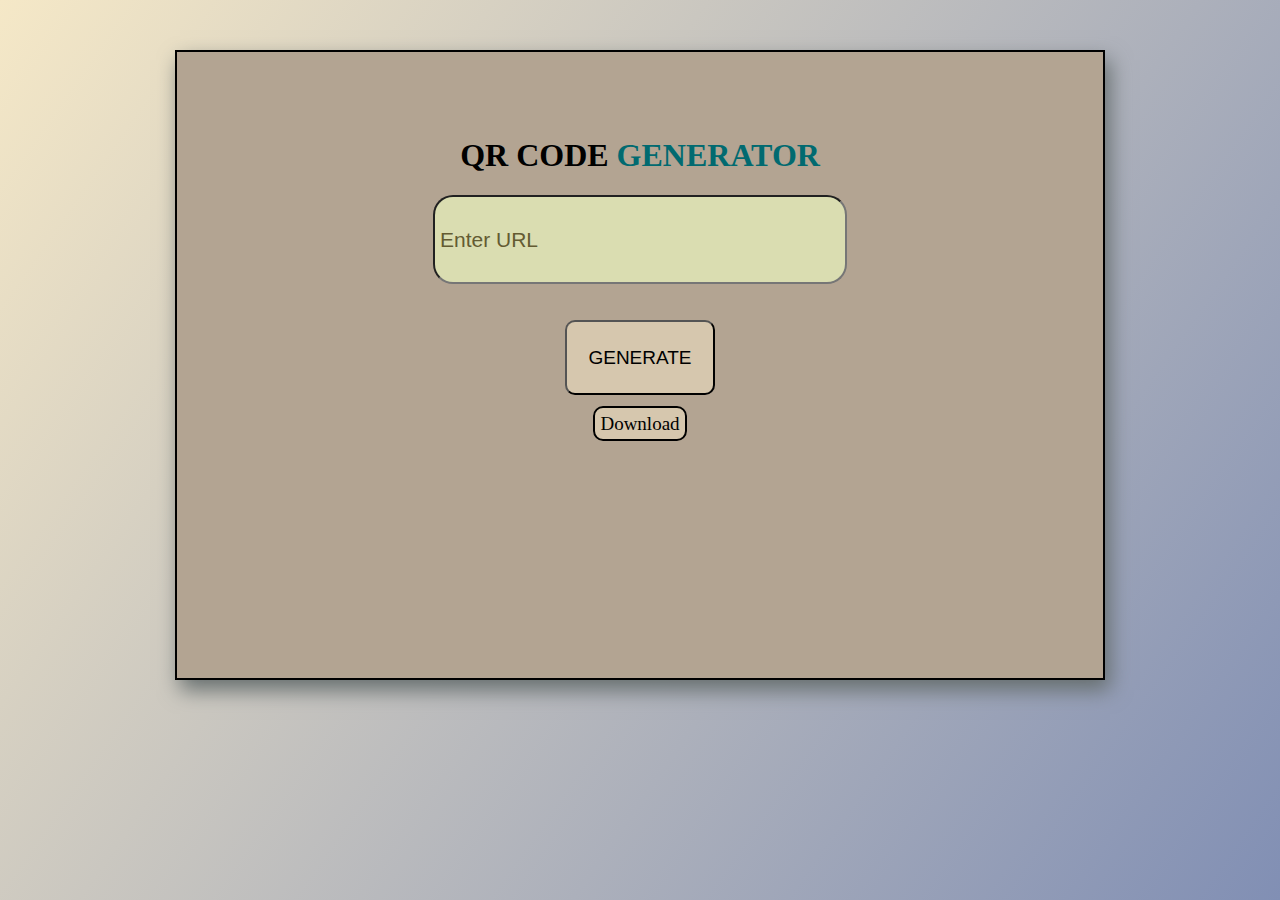
==== index.html @ a8901a0c "Added download option!" ====
<!DOCTYPE html>
<html lang="en">
<head>
    <meta charset="UTF-8">
    <meta name="viewport" content="width=device-width, initial-scale=1.0">
    <link rel="stylesheet" href="qrstyle.css">
    <title>QR Code</title>
</head>
<body>
   
<center>
    <div class="container">
        <h1>QR CODE <span>GENERATOR</span> </h1>
        <div id="qrbox">
            <input type="text" id="qrtext" placeholder="Enter URL"><br><br>
            <div id="imgbox">
                <img src="" alt="" id="qrimg" ><br>
            </div>
            <button id="btn" onclick="myfunction()">GENERATE</button>
        </div>
        <br><a href="" id="downloadLink">Download</a>
    </div>
</center>
<script src="qrscript.js"></script>
</body> 
</html>
---- qrstyle.css ----
body {
    background-image: linear-gradient(125deg, #F5E8C7, #818FB4);
    background-repeat: no-repeat;
    background-size: cover;
    background-attachment: fixed;
}

.container{
    border: 2px solid rgb(0, 0, 0);
    width: 800px;
    /* max-width: 100%; */
    height: 500px;
    background-color: #B3A492;
    padding: 5%; 
   margin-top: 50px; 
   margin-top: 50px; 
   margin-top: 50px; 
   margin-top: 50px; 
   box-shadow: 5px 10px 20px #676f6f;
    
}


.container h1 span{
    color: #016A70;
    
}



#qrtext{
    background-color: #DADDB1;
    height: 75px;
    padding: 5px;
    width: 400px;
    border-radius: 20px;
    outline: none;
    font-size: 21px;
}


#qrtext::placeholder{
    color: #635b32;
    font-size: 21px;
    justify-content: center;
    align-items: center;
}

#imgbox{
    width: 1100px;
    border-radius: 5px;
    max-height: auto;
    overflow: hidden;
    transition: max-height 0.4s ease;
}

#imgbox img{
    width:100%;
    
}

#imgbox.showimg{
    max-width: 200px;
    margin: 10px auto;
    border: 1px solid #d1d1d1;
    border-bottom: 2px;
}


#btn{
    background-color: #D6C7AE;
    height: 75px;
    width: 150px;
    padding: 5px;
    cursor: pointer;
    border-radius: 10px;
    font-size: 19px;
    transition: all 0.3s ease-in-out 0s;


}
#btn:hover{
    border: 2px solid black;
    background-color: #6C3428;
    color: #fff;
    box-shadow: 0px 5px 20px #6c6867;
}

#btnremove{
 visibility: hidden;
}

#downloadLink{
    border: 2px solid black;
    background-color: #D6C7AE;
    height: 75px;
    width: 150px;
    padding: 5px;
    cursor: pointer;
    border-radius: 10px;
    font-size: 19px;
    transition: all 0.3s ease-in-out 0s;
    text-decoration: none;
    color: black;
}
#downloadLink:hover{
    border: 2px solid black;
    background-color: #6C3428;
    color: #fff;
    box-shadow: 0px 5px 20px #6c6867;
}
@media screen and (max-width: 992px) {
    .container {
        width: 70%; 
        margin-right: 50px;
        margin-left: 25px;
        margin-bottom: 10px;


        margin-top: 10%; 
    }

    #qrtext {
        width: 100%; 
    }

    #imgbox {
        width: 50%; 
    }

    #btn {
        width: 50%;
    }
    #downloadLink {
        width: 20%;
    }
}
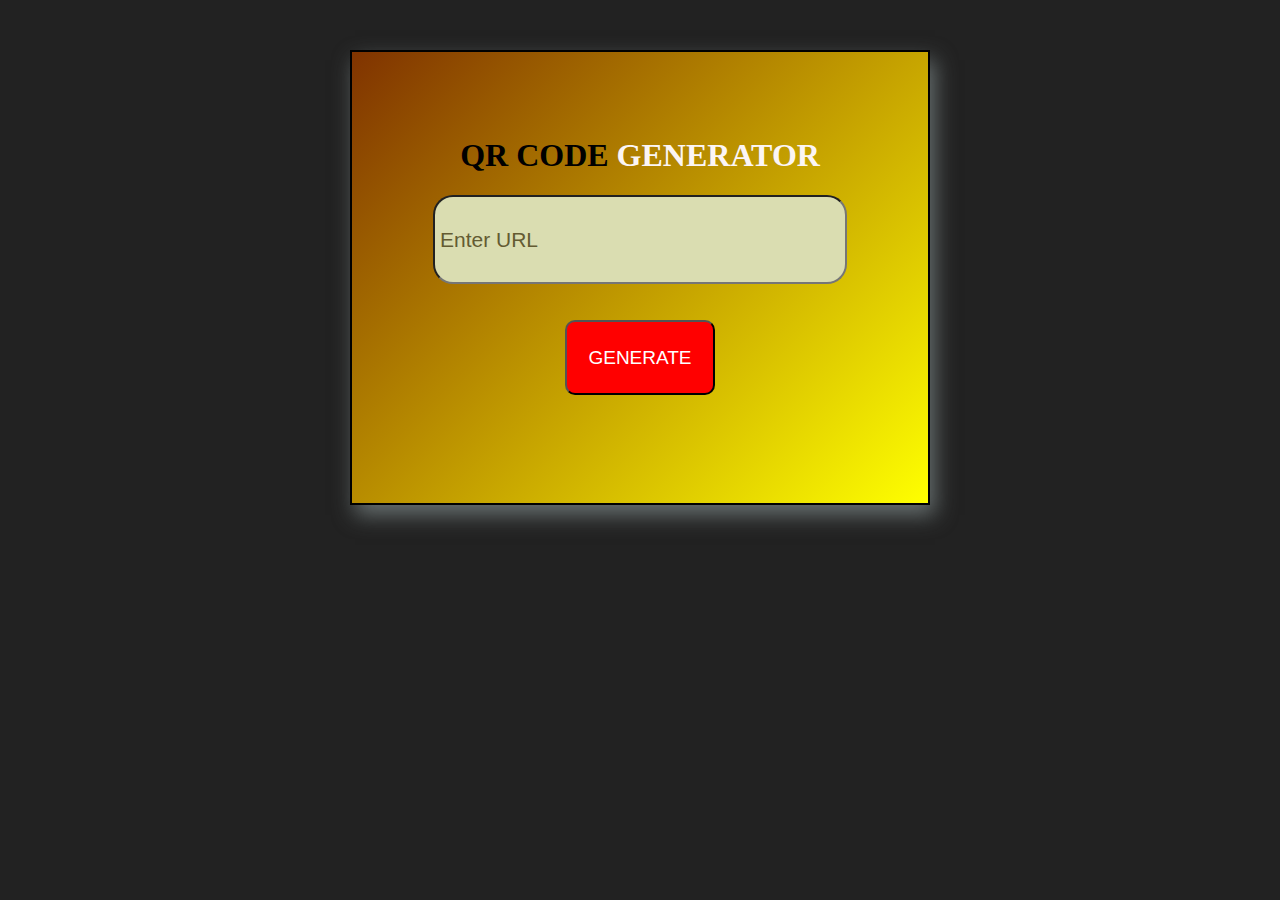
==== commit fe6edf9a: "Changed some UI" ====
--- a/index.html
+++ b/index.html
@@ -12,15 +12,19 @@
     <div class="container">
         <h1>QR CODE <span>GENERATOR</span> </h1>
         <div id="qrbox">
-            <input type="text" id="qrtext" placeholder="Enter URL"><br><br>
+            <input type="text" id="qrtext" placeholder="Enter URL"><br><br> 
             <div id="imgbox">
                 <img src="" alt="" id="qrimg" ><br>
             </div>
             <button id="btn" onclick="myfunction()">GENERATE</button>
         </div>
-        <br><a href="" id="downloadLink">Download</a>
+        <br><a href="" id="downloadLink"><img src="download.png" alt=""></a>
     </div>
+    
 </center>
 <script src="qrscript.js"></script>
 </body> 
-</html>+</html>
+
+
+
--- a/qrstyle.css
+++ b/qrstyle.css
@@ -1,5 +1,5 @@
 body {
-    background-image: linear-gradient(125deg, #F5E8C7, #818FB4);
+    background:#222;
     background-repeat: no-repeat;
     background-size: cover;
     background-attachment: fixed;
@@ -7,10 +7,9 @@
 
 .container{
     border: 2px solid rgb(0, 0, 0);
-    width: 800px;
-    /* max-width: 100%; */
-    height: 500px;
-    background-color: #B3A492;
+    width: 90%;
+    max-width: 450px;
+    background: linear-gradient(135deg,rgb(128, 51, 0),yellow);
     padding: 5%; 
    margin-top: 50px; 
    margin-top: 50px; 
@@ -22,7 +21,7 @@
 
 
 .container h1 span{
-    color: #016A70;
+    color: rgb(251, 245, 245);
     
 }
 
@@ -36,8 +35,11 @@
     border-radius: 20px;
     outline: none;
     font-size: 21px;
+    transition: box-shadow .3s ease-in;
 }
-
+#qrtext:hover{
+    box-shadow: 0px 10px 20px #171413;
+}
 
 #qrtext::placeholder{
     color: #635b32;
@@ -47,28 +49,26 @@
 }
 
 #imgbox{
-    width: 1100px;
+    width: 100px;
     border-radius: 5px;
     max-height: auto;
     overflow: hidden;
-    transition: max-height 0.4s ease;
+    transition: max-width 0.4s ease;
 }
 
 #imgbox img{
-    width:100%;
+    width:100px;
     
 }
 
 #imgbox.showimg{
     max-width: 200px;
-    margin: 10px auto;
-    border: 1px solid #d1d1d1;
     border-bottom: 2px;
 }
 
 
 #btn{
-    background-color: #D6C7AE;
+    background-color: red;
     height: 75px;
     width: 150px;
     padding: 5px;
@@ -76,38 +76,23 @@
     border-radius: 10px;
     font-size: 19px;
     transition: all 0.3s ease-in-out 0s;
-
+    color: #fff;
 
 }
 #btn:hover{
     border: 2px solid black;
-    background-color: #6C3428;
-    color: #fff;
-    box-shadow: 0px 5px 20px #6c6867;
+    background-color: rgb(224, 225, 141);
+    color: #222;
+    box-shadow: 0px 5px 20px #171413;
 }
 
-#btnremove{
- visibility: hidden;
+.btnremove{
+    visibility:hidden;
 }
 
-#downloadLink{
-    border: 2px solid black;
-    background-color: #D6C7AE;
-    height: 75px;
-    width: 150px;
-    padding: 5px;
-    cursor: pointer;
-    border-radius: 10px;
-    font-size: 19px;
-    transition: all 0.3s ease-in-out 0s;
-    text-decoration: none;
-    color: black;
-}
-#downloadLink:hover{
-    border: 2px solid black;
-    background-color: #6C3428;
-    color: #fff;
-    box-shadow: 0px 5px 20px #6c6867;
+#downloadLink img{
+    width: 5%;
+    height: 5%;
 }
 @media screen and (max-width: 992px) {
     .container {
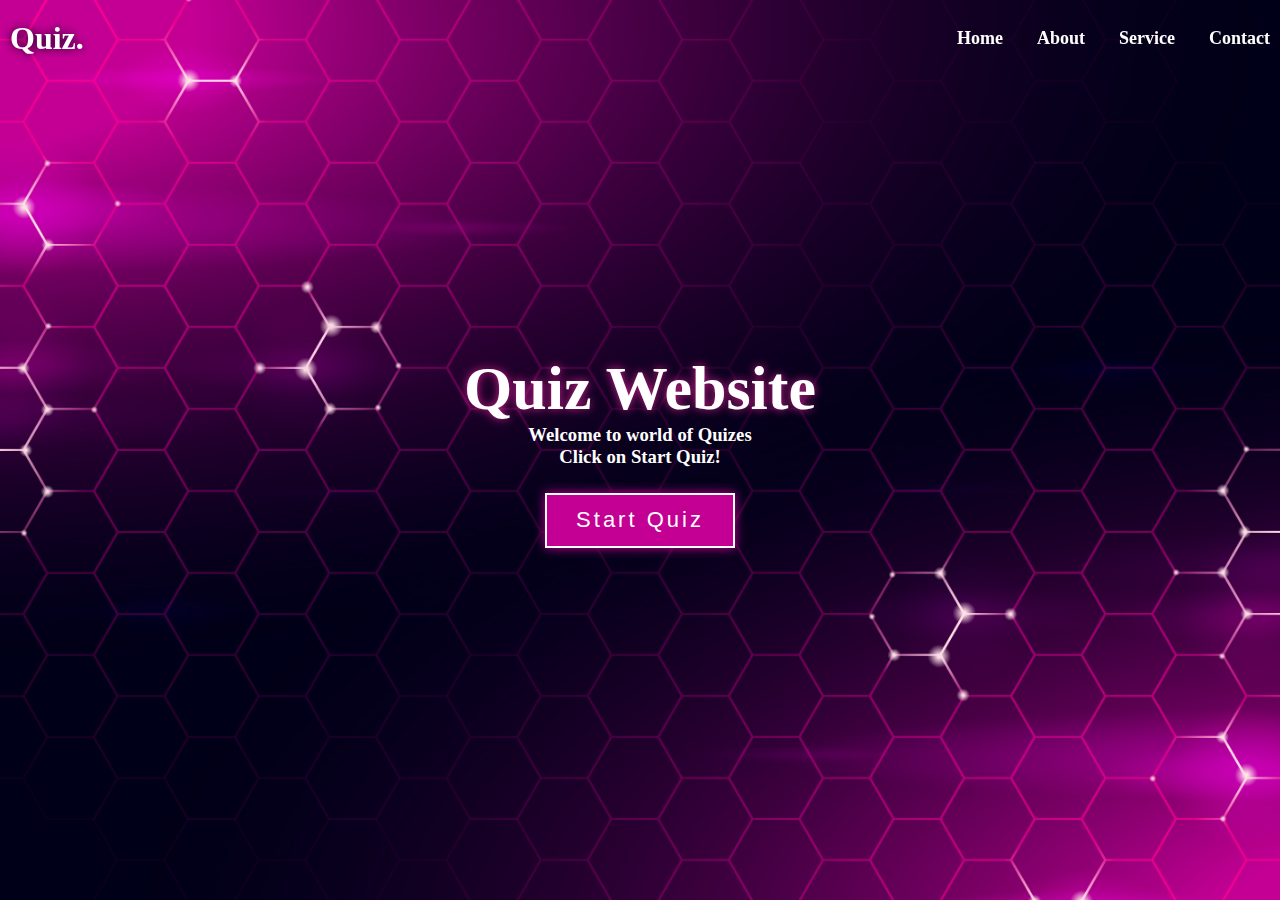
==== commit 4bace2ae: "Quiz App" ====
--- a/index.html
+++ b/index.html
@@ -3,28 +3,73 @@
 <head>
     <meta charset="UTF-8">
     <meta name="viewport" content="width=device-width, initial-scale=1.0">
-    <link rel="stylesheet" href="qrstyle.css">
-    <title>QR Code</title>
+    <link rel="stylesheet" href="style.css">
+    <title>Quiz</title>
 </head>
 <body>
-   
-<center>
+<main class="main">
+    <header class="header">
+        <a href="#" class="logo"> Quiz.</a>
+        <nav class="navbar">
+            <a href="#" class="active">Home</a>
+            <a href="#">About</a>
+            <a href="#">Service</a>
+            <a href="#">Contact</a>
+        </nav>
+    </header>
     <div class="container">
-        <h1>QR CODE <span>GENERATOR</span> </h1>
-        <div id="qrbox">
-            <input type="text" id="qrtext" placeholder="Enter URL"><br><br> 
-            <div id="imgbox">
-                <img src="" alt="" id="qrimg" ><br>
+        <section class="quiz-section">
+            <center>
+            <div class="quiz-box">
+                <span id="questionNumber"></span>
+                <h1 class="quiz-title">QUIZZING</h1>
+                <span id="current-question">0</span>/
+                <span id="total-question">10</span>
+                
+                 <h3 id="quiz-question"><!--Question comes here!--></h3> 
+                <div class="quest-grp">
+                    <!-- Options list -->
+                </div>
+                <button class="next-btn">Next</button>
+
             </div>
-            <button id="btn" onclick="myfunction()">GENERATE</button>
-        </div>
-        <br><a href="" id="downloadLink"><img src="download.png" alt=""></a>
-    </div>
-    
-</center>
-<script src="qrscript.js"></script>
-</body> 
-</html>
+        </center>
 
 
 
+        </section>
+
+            <section class="home">
+                <div class="home-content">
+                <h1>Quiz Website</h1>
+                <h3>Welcome to world of Quizes</h3>
+                <h3>Click on Start Quiz!</h3>
+                <center>
+                <button class="btn-start">Start Quiz</button></center>
+                </div>
+            </section>
+    </div>
+</main>
+ <div class="pop-info">
+    <h2>Quiz Guide</h2>
+    <span class="info">1. Answer each question to the best of your ability.</span>
+    <span class="info">2. Review your answers before submitting.</span>
+    <span class="info">3. Enjoy the quiz and have fun learning!</span>
+    <span class="info">4. Try to complete the quiz.</span> <br>
+    <span class="info">5. Good luck!</span>
+    <div class="btn-group">
+        <button class="info-btn ext-btn">Exit</button>
+        <a href="#" class="info-btn cont-btn">Continue</a>
+    </div>
+</div> 
+<div class="scoreCard">
+    <h2>Score Card</h2>
+    <h3 id="myScore"></h3>
+    <div class="btn-group">
+        <button class="info-btn home-btn">Home</button>
+        <a href="#" class="info-btn try-btn">Try Again</a>
+    </div>
+</div>
+</body>
+<script src="script.js"></script>
+</html>--- a/style.css
+++ b/style.css
@@ -0,0 +1,309 @@
+*{
+    margin: 0px;
+    padding: 0px;
+    box-sizing: border-box;
+}
+
+body{
+    color:#fff;
+    background-color: #09001d;
+    overflow: hidden;
+}
+
+.header{
+    position: fixed;
+    top: 0;
+    left: 0;
+    width: 100%;
+    padding: 20px 10px;
+    background-color: transparent;
+    display: flex;
+    justify-content: space-between;
+    align-items: center;
+    z-index: 100;
+    text-decoration: none;
+    user-select: none;
+
+}
+.logo{
+    color: #fff;
+    font-size: 32px;
+    text-decoration: none;
+    font-weight: 700;
+    user-select: none;
+    filter: drop-shadow(0 0 5px #09001d);
+}
+
+.navbar a{
+    font-size: 18px;
+    color: #fff;
+    text-decoration: none;
+    font-weight: 550;
+    margin-left: 30px;
+    transition: .3s;
+}
+
+.navbar a:hover{
+    color: #ff00bb;
+}
+
+.main{
+    min-height: 100vh;
+    background: url('background.jpg') no-repeat;
+    background-size:cover;
+    background-position: fixed;
+    transition: .3s ease;
+    pointer-events: auto;
+}
+
+.main.active{
+    filter: blur(15px);
+    pointer-events: none;
+}
+
+.container{
+    display: flex;
+    height: 100vh;
+    width: 200%;
+}
+
+
+.home{  
+    position: relative;
+    left: -50%;
+    width: 100%;    
+    display: flex;
+    justify-content: center;
+    align-items: center;
+    user-select: none;
+    
+}
+
+.home-content{
+    max-width: 400px;
+}
+.home-content h1{
+    font-size: 62px;
+    font-weight: 700;
+    text-shadow: 0 0 10px #d1218e;
+}
+.home-content h3{
+    display: flex;
+    align-items: center;
+    justify-content: center;
+}
+.btn-start{
+    font-size: 22px;
+    color: #fff;
+    margin-top: 25px;
+    width: 190px;
+    height: 55px;
+    background-color: #c40094;
+    border: 2px solid #fff;
+    outline: none;
+    letter-spacing: 3px;
+    cursor: pointer;
+    box-shadow: 0 0 10px #c40094;
+    transition: .5s;
+    
+}
+.btn-start:hover{
+    background: #09001d;
+    box-shadow: none;
+}
+
+.pop-info,.scoreCard{
+    position: absolute;
+    top: 50%;
+    left: 50%;
+    transform: translate(-50%,-50%) scale(.9);
+    width: 500px;
+    border-radius: 10px;
+    background-color: #fff;
+    padding: 10px 25px;
+    opacity: 0;
+    pointer-events: none;
+    transition: .3s ease;
+}
+
+.pop-info.active,.scoreCard.active{
+    opacity: 1;
+    pointer-events: auto;
+    transform: translate(-50%,-50%) scale(1);
+}
+
+.pop-info h2,.scoreCard h2{
+    font-size: 50px;
+    color: #c40094;
+}
+.pop-info .info{
+    font-size: 16px;
+    font-weight: 600;
+    display: inline-block;
+    margin: 4px 0;
+    color: #0f0e0e;
+    
+}
+
+.pop-info .btn-group,.scoreCard .btn-group{
+    display: flex;
+    justify-content: space-between;
+    align-items: center;
+    border-top: 1px solid #999;
+    margin-top: 10px;
+    padding-top: 15px;
+}
+.pop-info .btn-group .info-btn,.scoreCard .btn-group .info-btn{
+    display: flex;
+    justify-content: center;
+    align-items: center;
+    width: 130px;
+    height: 45px;
+    border: 2px solid #c40094;
+    outline: none;
+    border-radius: 6px;
+    background-color: #c40094;
+    font-size: 16px;
+    text-decoration: none;
+    color: #fff;
+    font-weight: 600;
+    box-shadow: 0 0 10px rgba(0, 0, 0, .3);
+    cursor: pointer;
+    transition: .5s;
+}
+.pop-info .btn-group .info-btn:nth-child(1){
+    background: transparent;
+    color: #c40094;
+}
+.scoreCard .btn-group .info-btn:nth-child(1){
+    background: transparent;
+    color: #c40094;
+}
+.pop-info .btn-group .info-btn:nth-child(1):hover{
+    background: #c40094;
+    color: #fff;
+}
+.scoreCard .btn-group .info-btn:nth-child(1):hover{
+    background: #c40094;
+    color: #fff;
+}
+.pop-info .btn-group .info-btn:nth-child(2):hover{
+    background: #950170;
+    border-color: #950170;
+}
+.scoreCard .btn-group .info-btn:nth-child(2):hover{
+    background: #950170;
+    border-color: #950170;
+}
+.scoreCard h2{
+    padding-left: 20%;
+}
+.scoreCard h3{
+    padding-left: 15%;
+    color: #0f0e0e;
+}
+
+.quiz-section{
+    position: relative;
+    left: -50%; /* do 0 to code */
+    width: 100%;
+    background: #09001e;
+    transition: .8s ease-in-out;
+    transition-delay: .20s;
+    z-index: 100;
+}
+
+.quiz-section.active{
+    left: 0;
+}
+
+.quiz-box{
+    background-color: #09001e;
+    outline:1px solid #fff;
+    box-shadow: 0 0 10px #d1218e;
+    width: 700px;
+    height: 500px;
+    position: relative;
+    top: 90px;
+}
+.quest-grp button{
+        display: flex;
+        margin: 10px;
+        justify-content: center;
+        align-items: center;
+        width: 400px;
+        height: 50px;
+        border: 2px solid #92a7b9; 
+        outline: none;
+        border-radius: 6px;
+        background-color: transparent;
+        font-size: 16px;
+        text-decoration: none;
+        color: #fff;
+        font-weight: 600;
+        cursor: pointer;
+        transition: .5s ease;
+    }
+
+    .quest-grp button.selected{
+        background-color:#fff;
+        color:#0f0e0e;
+        
+    }
+    .quest-grp button.correct_ans{
+        background-color:rgb(6, 245, 6);
+        user-select: none;
+        color:#fff;
+    }
+    .quest-grp button.incorrect_ans{
+        background-color:red;
+        color:#fff;
+    }
+
+    
+
+    .next-btn{
+        cursor: pointer;
+        transition: .5s ease;
+        margin-top: 10px;
+        width: 130px;
+        height: 50px;
+        border-radius: 10px;
+        color: #fff;
+        border: 2px solid #c40094;
+        background-color: #c40094;
+        user-select: none;
+    }
+    .next-btn.closed{
+        background-color: transparent;
+        pointer-events: none;
+    }
+    .quest-grp button:hover{
+        outline:1px solid #fff;
+        box-shadow: 0 0 10px #0090c4;
+        
+    }
+    .next-btn:hover{
+        outline:1px solid #fff;
+        background-color: #950170;
+        box-shadow: 0 0 10px #d1218e;
+}
+.quiz-title{
+    display: inline;
+    padding-right: 150px;
+    font-size: 35px;
+}
+#questionNumber{
+    padding-right: 120px;
+}
+.quiz-box span{
+    font-size: 25px;
+}
+#quiz-question{
+    font-size: 25px;
+    margin-top: 10px;
+}
+
+.quest-grp.active{
+    pointer-events: none;
+}
